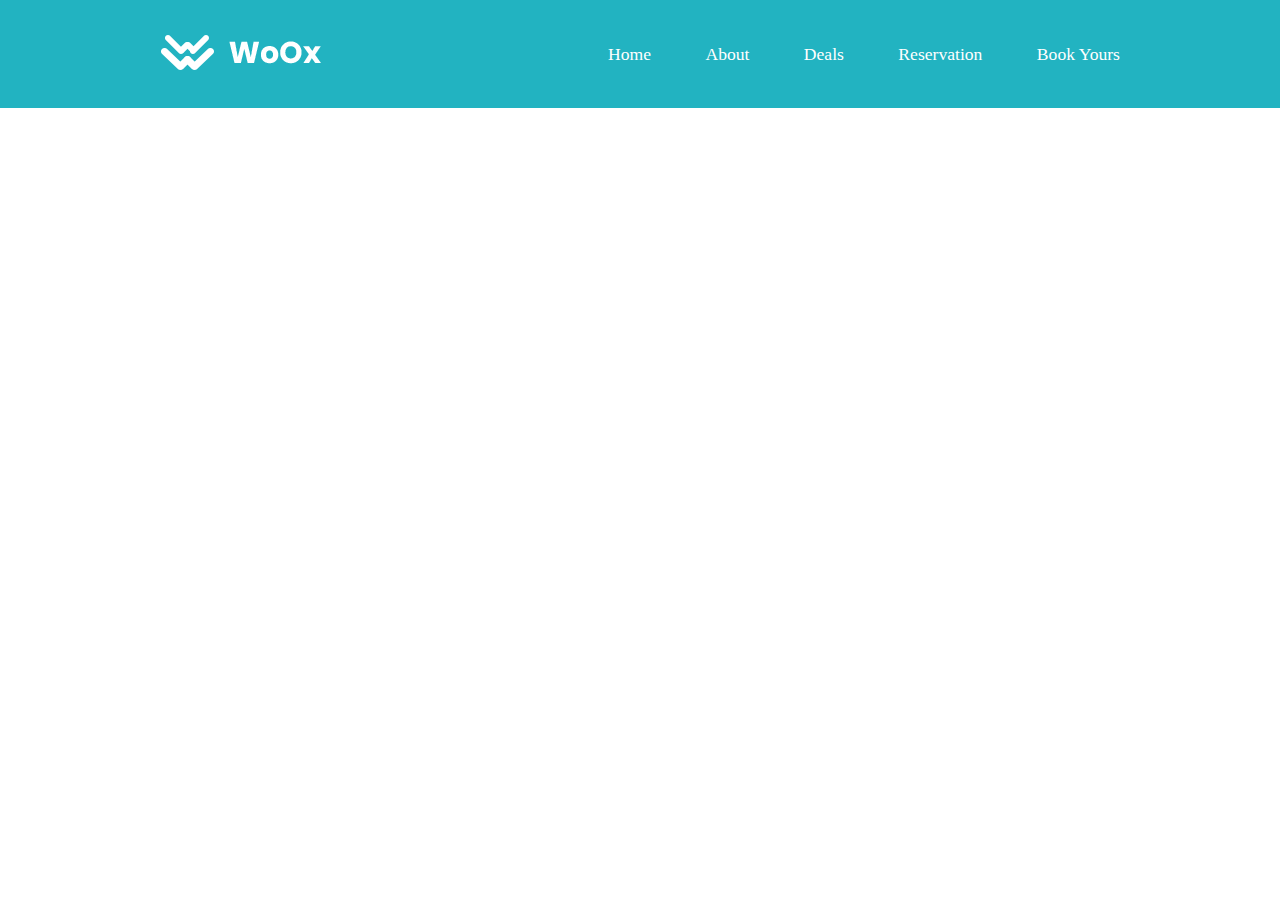
==== index.html @ a9999b70 "header added" ====
<!DOCTYPE html>
<html lang="en">

<head>
  <meta charset="UTF-8">
  <meta name="viewport" content="width=device-width, initial-scale=1.0">
  <meta name="description" content="Team three git collaborative work">
  <link rel="stylesheet" href="./style.css">
  <title>Team Three</title>
</head>

<body>
  <header>
    <div class="logo">
      <img src="./assests/logo.png" alt="">
    </div>
    <div class="header-links">
      <a href="#">Home</a>
      <a href="#">About</a>
      <a href="#">Deals</a>
      <a href="#">Reservation</a>
      <a href="#">Book Yours</a>
    </div>
  </header>

</body>

</html>
---- style.css ----
*,
*::before,
*::after {
  padding: 0;
  margin: 0;
  box-sizing: border-box;
}

/* Header section style */
header {
  display: flex;
  background-color: #22b3c1;
  height: 12vh;
  align-items: center;
  justify-content: space-around;
}

.logo {
  width: 10vw;
}

.header-links {
  width: 40vw;
  display: flex;
  justify-content: space-between;
}
.header-links a {
  text-decoration: none;
  color: white;
  font-size: 1.1rem;
}

.header-links a:active {
  border-top: 1px solid white;
}
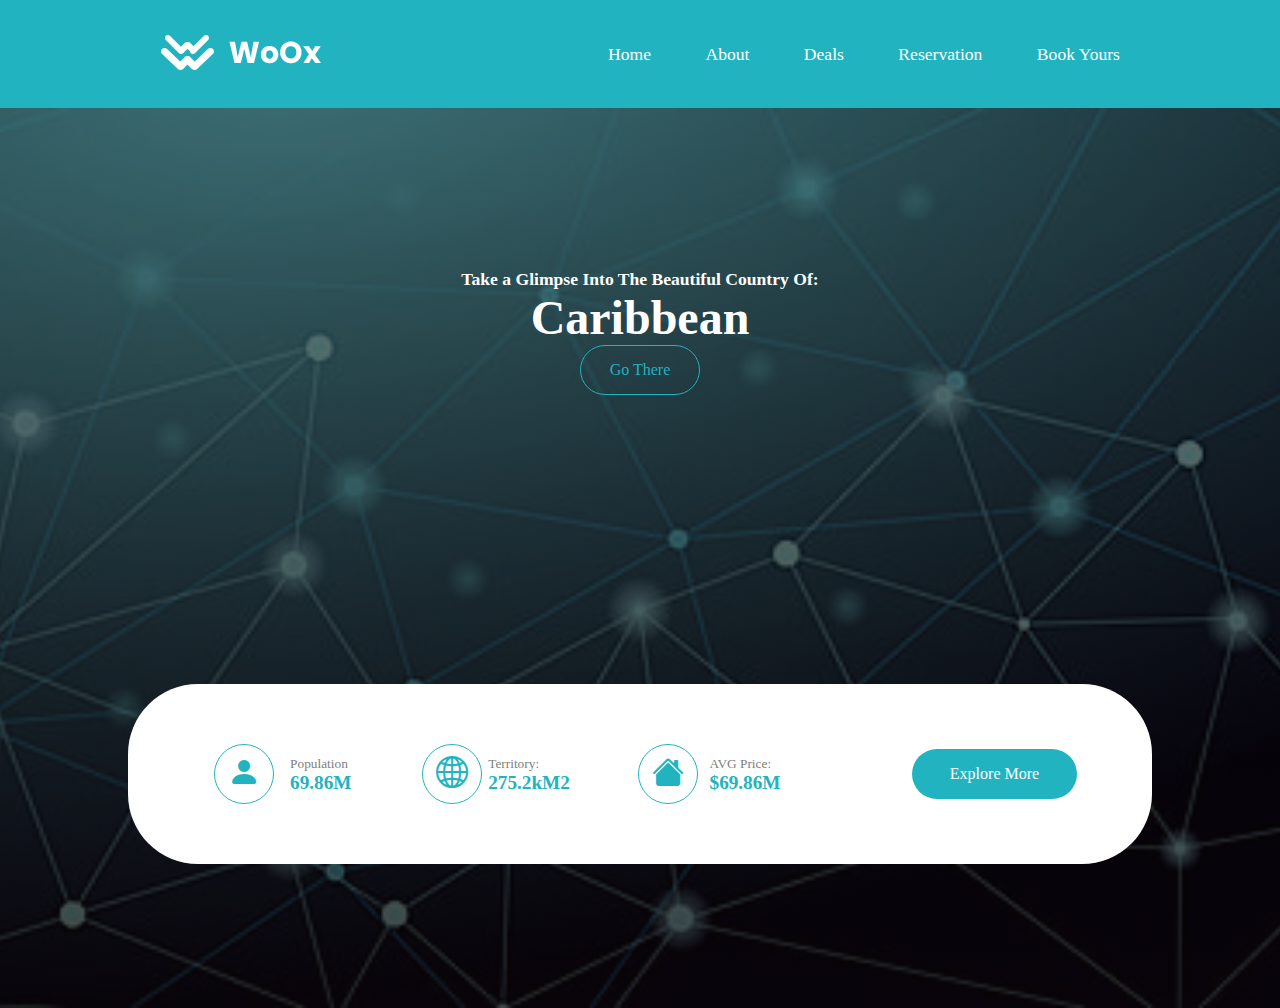
==== commit 3d6fb15c: "added reservation page" ====
--- a/index.html
+++ b/index.html
@@ -6,6 +6,13 @@
   <meta name="viewport" content="width=device-width, initial-scale=1.0">
   <meta name="description" content="Team three git collaborative work">
   <link rel="stylesheet" href="./style.css">
+  <link href="https://cdn.jsdelivr.net/npm/bootstrap@5.3.1/dist/css/bootstrap.min.css" rel="stylesheet"
+    integrity="sha384-4bw+/aepP/YC94hEpVNVgiZdgIC5+VKNBQNGCHeKRQN+PtmoHDEXuppvnDJzQIu9" crossorigin="anonymous">
+
+
+  <!-- Bootstrap Font Icon CSS -->
+
+  <link rel="stylesheet" href="https://cdn.jsdelivr.net/npm/bootstrap-icons@1.10.5/font/bootstrap-icons.css">
   <title>Team Three</title>
 </head>
 
@@ -23,6 +30,53 @@
     </div>
   </header>
 
+  <section class="home-container">
+    <section class="text-btn-wrap">
+      <p class="first-home-text">Take a Glimpse Into The Beautiful Country Of:</p>
+      <p class="second-home-text">Caribbean</p>
+      <div class="anchor-btn"><a href="">Go There</a></div>
+    </section>
+    <section class="home-second-div">
+      <div class="icon-wrap">
+        <div class="icon-flex">
+          <div class="icon">
+            <i class="bi bi-person-fill"></i>
+          </div>
+          <div class="flex-text">
+            <small>Population</small>
+            <p>69.86M</p>
+          </div>
+        </div>
+        <div class="icon-flex">
+          <div class="icon">
+            <i class="bi bi-globe2"></i>
+          </div>
+          <div class="flex-text">
+            <small>Territory:</small>
+            <p>275.2kM2</p>
+          </div>
+        </div>
+        <div class="icon-flex">
+          <div class="icon">
+            <i class="bi bi-house-fill"></i>
+          </div>
+          <div class="flex-text">
+            <small>AVG Price:</small>
+            <p>&#36;69.86M</p>
+          </div>
+        </div>
+
+      </div>
+      <div class="btn-second">
+        <a href="">Explore More</a>
+      </div>
+
+    </section>
+
+  </section>
+  <script src="https://cdn.jsdelivr.net/npm/bootstrap@5.3.1/dist/js/bootstrap.bundle.min.js"
+    integrity="sha384-HwwvtgBNo3bZJJLYd8oVXjrBZt8cqVSpeBNS5n7C8IVInixGAoxmnlMuBnhbgrkm"
+    crossorigin="anonymous"></script>
 </body>
 
 </html>--- a/style.css
+++ b/style.css
@@ -13,6 +13,7 @@
   height: 12vh;
   align-items: center;
   justify-content: space-around;
+  width: 100vw;
 }
 
 .logo {
@@ -33,3 +34,111 @@
 .header-links a:active {
   border-top: 1px solid white;
 }
+/* Home section style starts here */
+.home-container {
+  height: 100vh;
+  width: 100vw;
+  background-image: linear-gradient(
+      to bottom,
+      rgba(0, 0, 0, 0.52),
+      rgba(10, 5, 5, 0.73)
+    ),
+    url("./assests/background-image-woox.jpg");
+  background-position: center;
+  background-repeat: no-repeat;
+  background-size: cover;
+  display: flex;
+  flex-direction: column;
+  justify-content: space-around;
+  align-items: center;
+}
+.text-btn-wrap {
+  color: white;
+  display: flex;
+  flex-direction: column;
+  justify-content: center;
+  align-items: center;
+  margin-top: 1em;
+}
+.text-btn-wrap .first-home-text {
+  font-size: 1.1rem;
+  font-weight: 700;
+}
+.text-btn-wrap .second-home-text {
+  font-size: 3rem;
+  font-weight: 800;
+}
+
+.text-btn-wrap a {
+  text-decoration: none;
+  color: #22b2c0;
+  height: 50px;
+  text-align: center;
+  display: flex;
+  flex-direction: column;
+  align-items: center;
+  justify-content: center;
+  width: 120px;
+  border: 1px solid #22b3c1;
+  border-radius: 40px;
+}
+.home-second-div {
+  display: flex;
+  align-items: center;
+  justify-content: space-around;
+  color: #22b3c1;
+  background-color: white;
+  height: 20vh;
+  width: 80%;
+  border-radius: 70px;
+}
+
+.icon-wrap {
+  display: flex;
+  justify-content: space-around;
+  align-items: center;
+  width: 50vw;
+}
+.icon-flex {
+  display: flex;
+  justify-content: space-around;
+  align-items: center;
+
+  width: 12vw;
+}
+.icon {
+  width: 60px;
+  height: 60px;
+  border: 1px solid #22b3c1;
+  display: flex;
+  justify-content: center;
+  align-items: center;
+  border-radius: 50%;
+}
+.icon i {
+  color: #22b3c1;
+  font-size: 2rem;
+}
+.btn-second {
+  width: 15vw;
+}
+.btn-second a {
+  text-decoration: none;
+  color: white;
+  height: 50px;
+  text-align: center;
+  display: flex;
+  flex-direction: column;
+  align-items: center;
+  justify-content: center;
+  width: 165px;
+  background-color: #22b3c1;
+  border-radius: 40px;
+}
+small {
+  color: grey;
+}
+.flex-text p {
+  font-size: 1.2rem;
+  font-weight: 700;
+}
